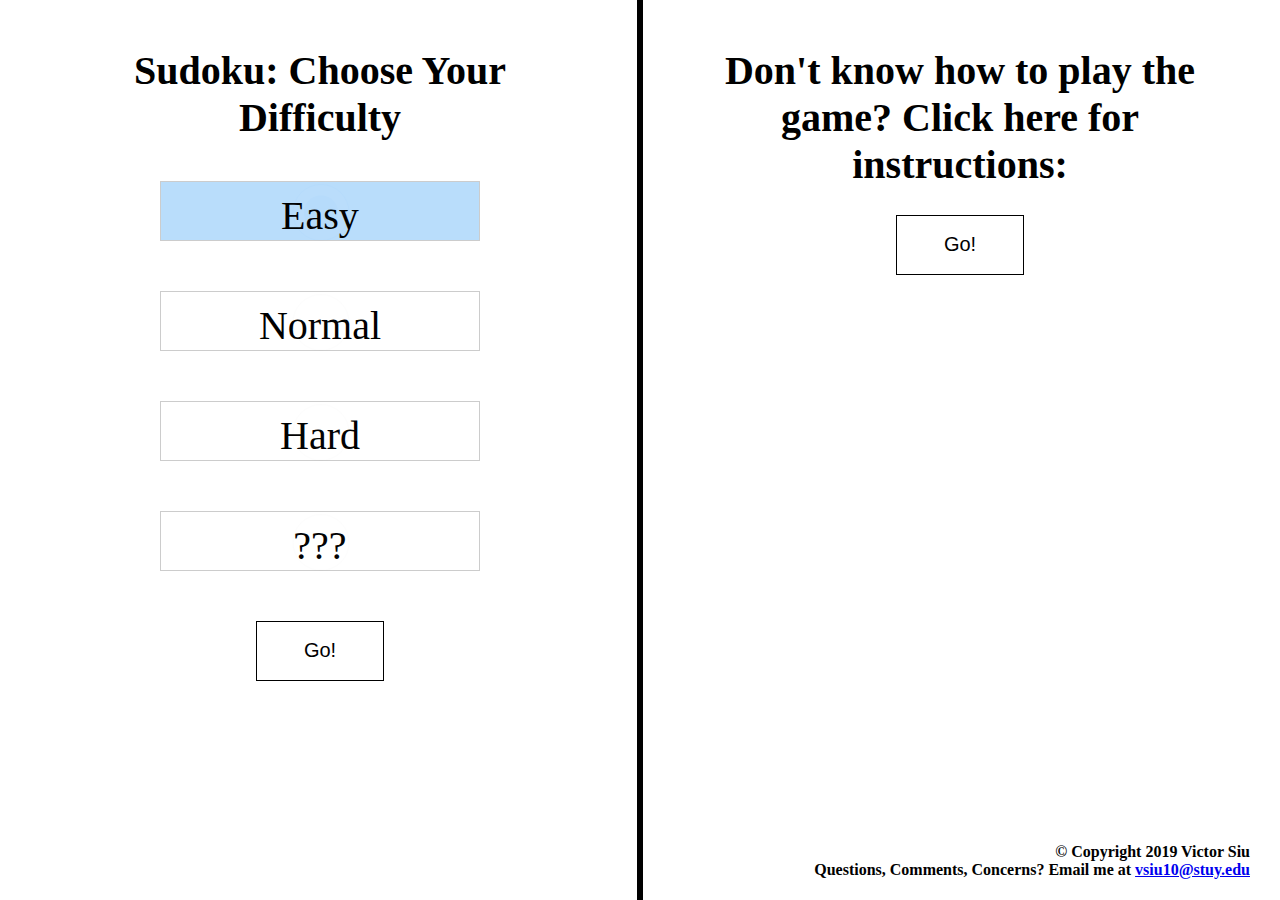
==== index.html @ bf3e6c82 "Initial Commit" ====
<!DOCTYPE html>
<html lang="en-US">
    <head>
        <meta charset="utf-8">
        <link rel="shortcut icon" type="image/png" href="./Images/shortcut.png">
        <link rel="stylesheet" type="text/css" href="./CSS/difficulty.css">
        <link rel="stylesheet" type="text/css" href="./CSS/goButton.css">
        <title>Sudoku</title>
        <style>
            .center {
                height: 500px;
                font-size:30pt;
            }
            .button {
                height:60px;
                text-align:center;
            }
            .split {
                height: 100%;
                width: 50%;
                position: fixed;
                z-index: 1;
                top: 0;
                overflow-x: hidden;
                padding-top: 20px;
                text-align: center;
            }

            .left {
                left: 0;
                background-color: white;
            }

            .right {
                right: 0;
                background-color: white;
                z-index:0;
            }
            .vl {
                border-left: 6px solid black;
                height: 100%;
                position: absolute;
                left: 50%;
                margin-left: -3px;
                top: 0;
                z-index:5;
            }
            .text {
                top:100px;
                width:100%;
                text-align:center;
                margin:auto;
                max-width:500px;
                font-size:15pt;
            }

            .footer {
                position: fixed;
                right: 0;
                bottom: 0;
                width: 100%;
                background-color: white;
                color: black;
                text-align: right;
                padding-right:30px;
                z-index: 4;
            }
            </style>
            </head>
    <body>
        <form id="diffSelect" action="sudoku.py" method="post"></form>
        <div class="split left">
            <div class="text">
                <h1>Sudoku: Choose Your Difficulty</h1>
            </div>
            <div class="center">
                <ul class="difficulty">
                    <li>
                        <input type="radio" id="Easy" name="Difficulty" value="Easy" form="diffSelect" checked="checked"/>
                        <label for="Easy">Easy</label>
                    </li>
                    <li>
                        <input type="radio" id="Normal" name="Difficulty" value="Normal" form="diffSelect"/>
                        <label for="Normal">Normal</label>
                    </li>
                    <li>
                        <input type="radio" id="Hard" name="Difficulty" value="Hard" form="diffSelect"/>
                        <label for="Hard">Hard</label>
                    </li>
                    <li>
                        <input type="radio" id="???" name="Difficulty" value="???" form="diffSelect"/>
                        <label for="???">???</label>
                    </li>
                </ul>
                <div class="button">
                    <button form="diffSelect" class="goButton"><span>Go!  </span></button>
                </div>
            </div>
        </div>
        <div class="vl"></div>
        <div class="split right">
            <div class="text">
                <h1>Don't know how to play the game? Click here for instructions:</h1>
            </div>
            <div class="center" style="top:250px;">
                <form action="instructions.html" id="instructions"></form>
                <button class="goButton" form="instructions"><span>Go! </span></button>
            </div>
        </div>
        <div class="footer"><h4 style="z-index:50;">&copy; Copyright 2019 Victor Siu<br>
        Questions, Comments, Concerns? Email me at 
        <a href="mailto:vsiu10@stuy.edu">vsiu10@stuy.edu</a></h4></div>
    </body>
</html>
---- CSS/difficulty.css ----
.difficulty {
    list-style-type:none;
    padding:0;
}

.difficulty li {
    position:relative;
    width: 100%;
    height:60px;
    margin-bottom:50px;
}

.difficulty label, .difficulty input {
    display:block;
    position:absolute;
    top:0;
    bottom:0;
    left:25%;
    right:25%;
}

.difficulty input[type="radio"] {
    opacity:0.01;
    z-index:100;
}

.difficulty input[type="radio"]:checked + label,
.Checked + label {
    background:#B9DDFB;
}

.difficulty label {
    padding:10px;
    border:1px solid #CCC;
    cursor:pointer;
    z-index:90;
}

.difficulty label:hover {
    background:#DCEEFF;
}
---- CSS/goButton.css ----
.goButton {
    border: 1px solid black;
    width:20%;
    height:60px;
    left:50%;
    position:relative;
    background:white;
    font-size:20px;
    display:block;
    transform:translate(-50%, 0);
}
.goButton:hover {
    background:#DCEEFF;
    z-index:10;
}
.goButton span:after {
    content: '\00bb';
    font-size:20pt;
    position: fixed;
    opacity: 0;
    top: 12px;
    right: 0px;
    transition: 0.5s;
}

.goButton:hover span {
    padding-right: 20px;
}

.goButton:hover span:after {
    opacity: 1;
    right: 50px;
}
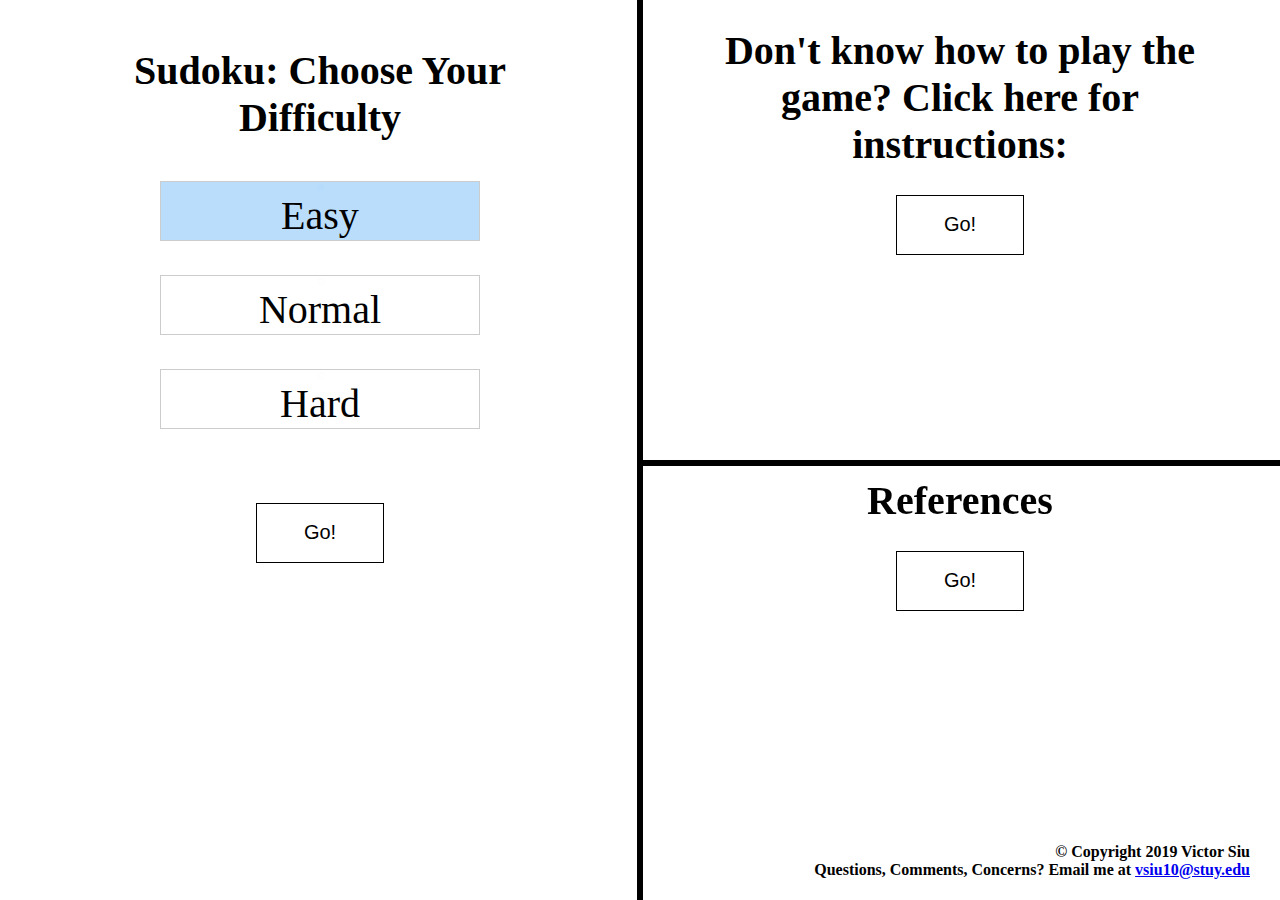
==== commit 7e62471d: "Add bib, update compatibility" ====
--- a/index.html
+++ b/index.html
@@ -25,7 +25,17 @@
                 padding-top: 20px;
                 text-align: center;
             }
-
+            .splitTop {
+                height:50%;
+                position:fixed;
+                width: 50%;
+            }
+            .bottom {
+                bottom: 0;
+            }
+            .top {
+                top: 0;
+            }
             .left {
                 left: 0;
                 background-color: white;
@@ -44,6 +54,12 @@
                 margin-left: -3px;
                 top: 0;
                 z-index:5;
+            }
+            .hl {
+                border-top: 6px solid black;
+                width: 100%;
+                position: absolute;
+                top:50%;
             }
             .text {
                 top:100px;
@@ -78,19 +94,19 @@
                     <li>
                         <input type="radio" id="Easy" name="Difficulty" value="Easy" form="diffSelect" checked="checked"/>
                         <label for="Easy">Easy</label>
-                    </li>
+                    </li><br><br>
                     <li>
                         <input type="radio" id="Normal" name="Difficulty" value="Normal" form="diffSelect"/>
                         <label for="Normal">Normal</label>
-                    </li>
+                    </li><br><br>
                     <li>
                         <input type="radio" id="Hard" name="Difficulty" value="Hard" form="diffSelect"/>
                         <label for="Hard">Hard</label>
-                    </li>
-                    <li>
+                    </li><br><br>
+                    <!--<li>
                         <input type="radio" id="???" name="Difficulty" value="???" form="diffSelect"/>
                         <label for="???">???</label>
-                    </li>
+                    </li><br><br>-->
                 </ul>
                 <div class="button">
                     <button form="diffSelect" class="goButton"><span>Go!  </span></button>
@@ -99,12 +115,24 @@
         </div>
         <div class="vl"></div>
         <div class="split right">
-            <div class="text">
-                <h1>Don't know how to play the game? Click here for instructions:</h1>
+            <div class="splitTop top">
+                <div class="text">
+                    <h1>Don't know how to play the game? Click here for instructions:</h1>
+                </div>
+                <div class="center" style="top:250px;">
+                    <form action="instructions.html" id="instructions"></form>
+                    <button class="goButton" form="instructions"><span>Go! </span></button>
+                </div>
             </div>
-            <div class="center" style="top:250px;">
-                <form action="instructions.html" id="instructions"></form>
-                <button class="goButton" form="instructions"><span>Go! </span></button>
+            <div class="hl"></div>
+            <div class="splitTop bottom">
+                <div class="text">
+                    <h1>References</h1>
+                </div>
+                <div class="center">
+                    <form action="bib.html" id="bib"></form>
+                    <button class="goButton" form="bib"><span>Go! </span></button>
+                </div>
             </div>
         </div>
         <div class="footer"><h4 style="z-index:50;">&copy; Copyright 2019 Victor Siu<br>
--- a/CSS/difficulty.css
+++ b/CSS/difficulty.css
@@ -4,7 +4,7 @@
 }
 
 .difficulty li {
-    position:relative;
+    position:absolute;
     width: 100%;
     height:60px;
     margin-bottom:50px;
@@ -22,6 +22,7 @@
 .difficulty input[type="radio"] {
     opacity:0.01;
     z-index:100;
+    margin-bottom:50px;
 }
 
 .difficulty input[type="radio"]:checked + label,
